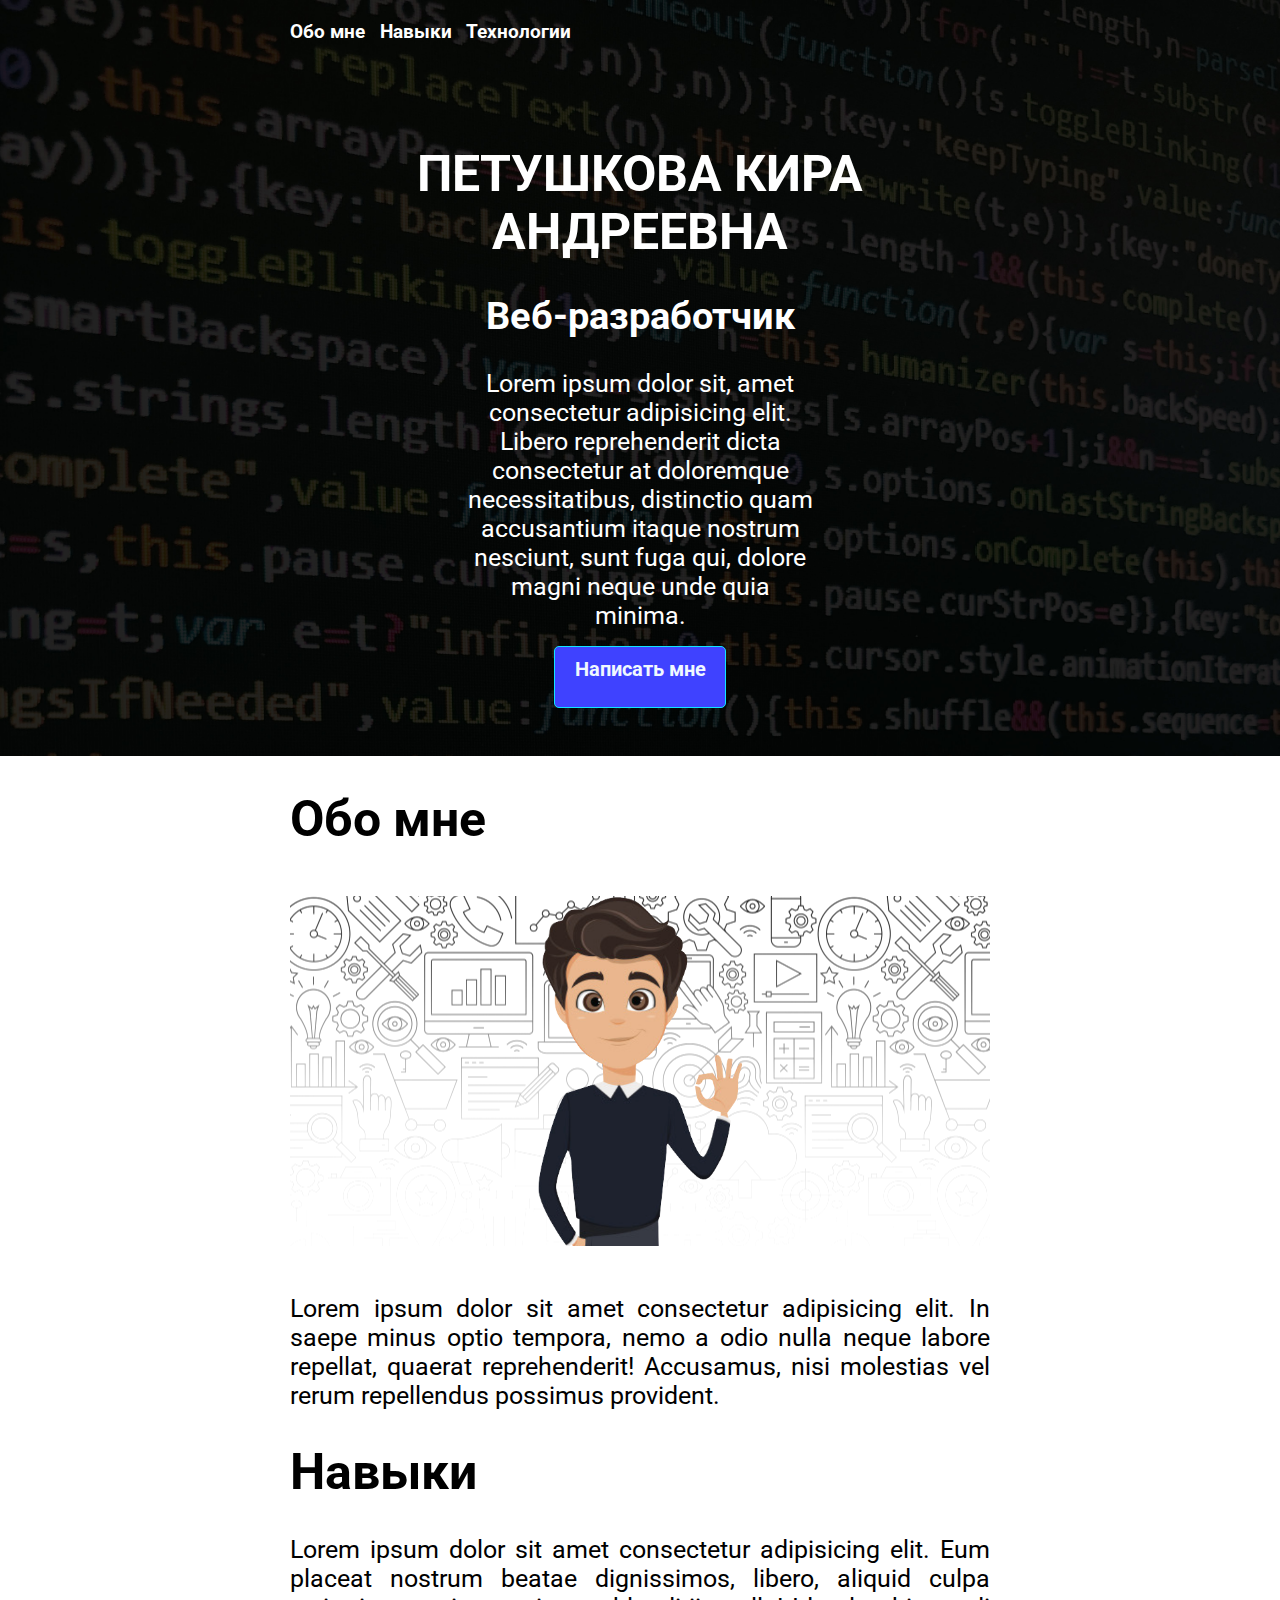
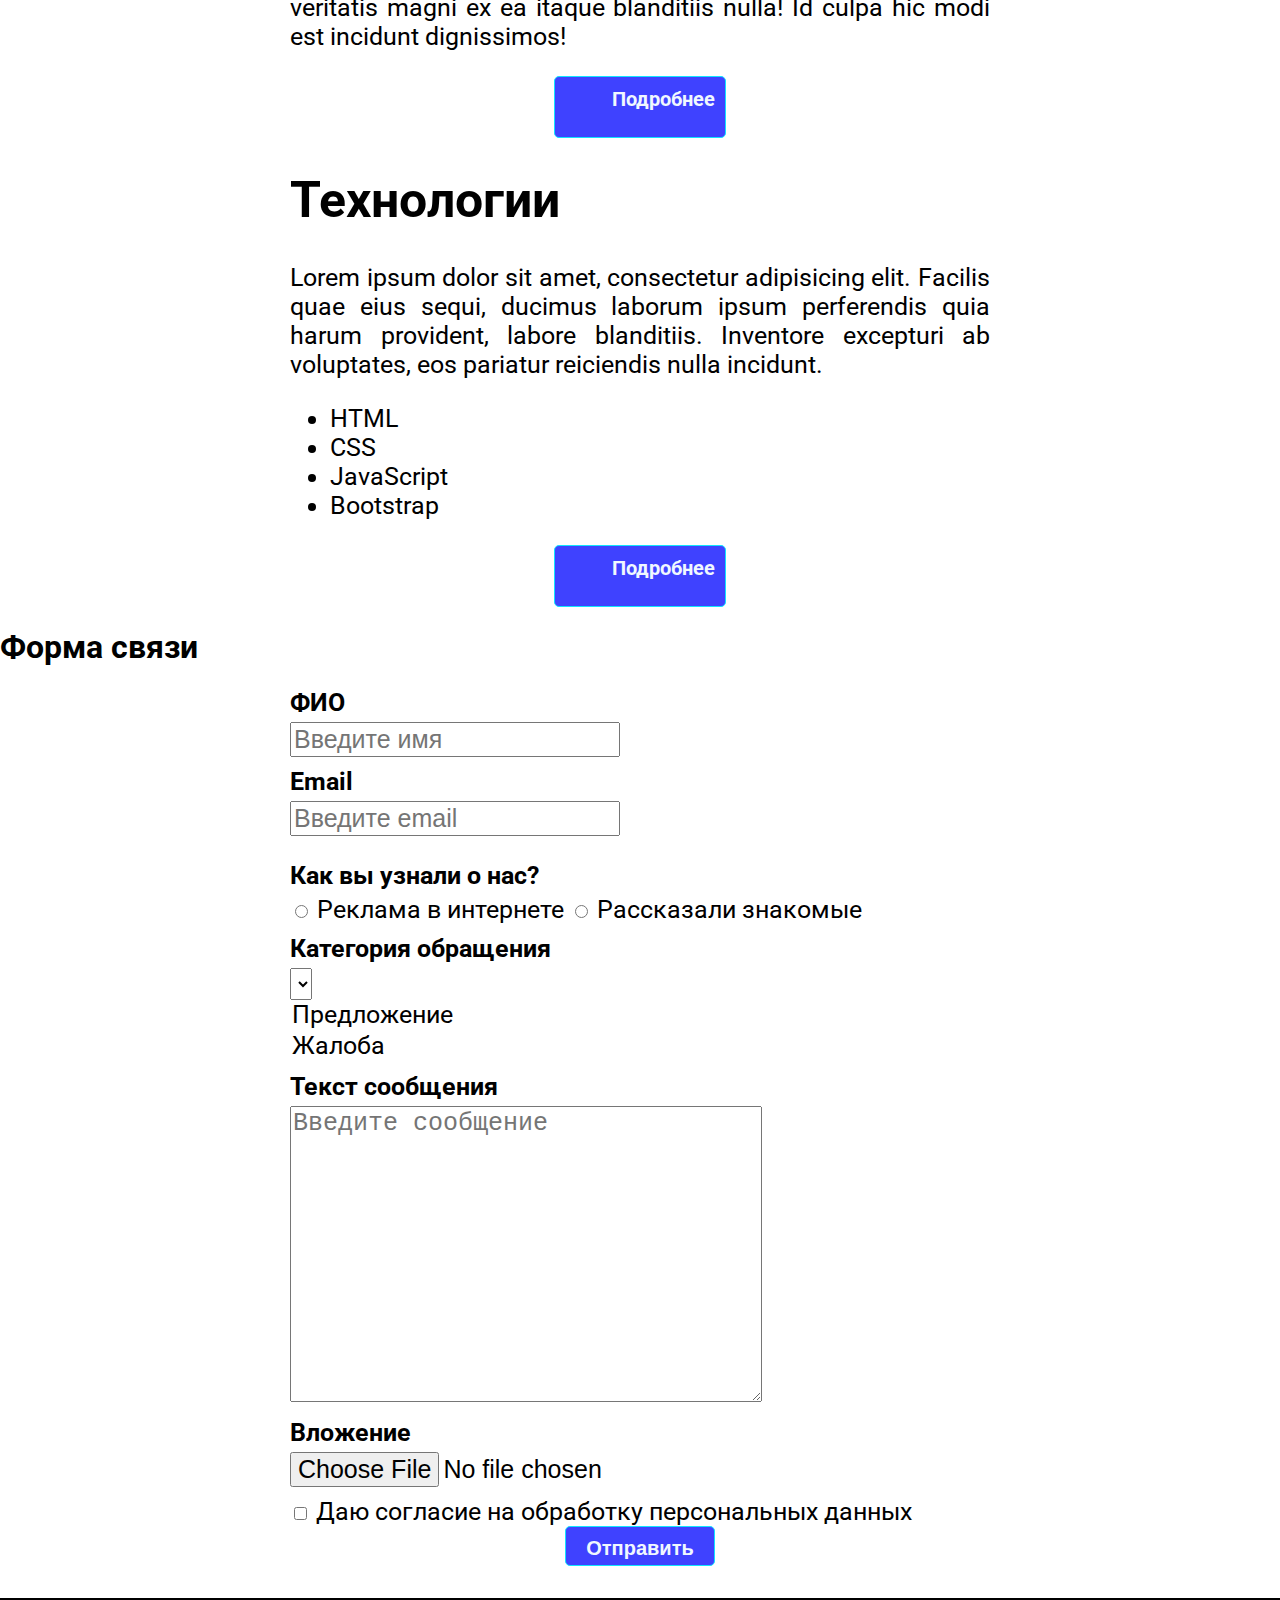
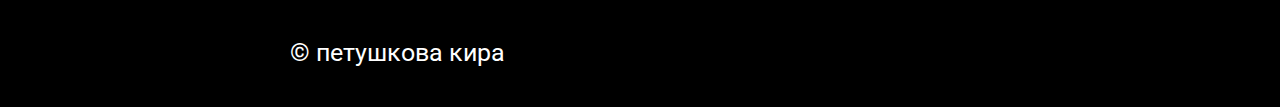
==== lab 2/index.html @ 316794e1 "lab2" ====
<!DOCTYPE html>
<html lang="ru">
  <head>
    <meta charset="UTF-8" />
    <title>петушкова кира</title>
    <link
      href="https://fonts.googleapis.com/css2?family=Roboto:ital,wght@1,300&display=swap"
      rel="stylesheet"
    />
    <link rel="stylesheet" href="styles/main.css" />
    <meta name="viewport" content="width=device-width, initial-scale=1.0" />
  </head>
  <body>
    <header class="header">
      <div class="container">
        <nav class="main-menu">
          <a href="#about">Обо мне</a>
          <a href="#skills">Навыки</a>
          <a href="#technologies">Технологии</a>
        </nav>
        <div class="text-center py-5">
          <h1 class="name">петушкова кира андреевна</h1>
          <h2>Веб-разработчик</h2>
          <p class="w-50 mx-3 mx-auto">
            Lorem ipsum dolor sit, amet consectetur adipisicing elit. Libero
            reprehenderit dicta consectetur at doloremque necessitatibus,
            distinctio quam accusantium itaque nostrum nesciunt, sunt fuga qui,
            dolore magni neque unde quia minima.
          </p>
          <a class="btn contact-me-btn" href="mailto:kira0987123456@gmail.com"
            >Написать мне</a
          >
        </div>
      </div>
    </header>
    <main>
      <div class="container">
        <section id="about">
          <h1>Обо мне</h1>
          <figure class="avatar">
            <img src="images/person.png" alt="Person" />
          </figure>
          <p>
            Lorem ipsum dolor sit amet consectetur adipisicing elit. In saepe
            minus optio tempora, nemo a odio nulla neque labore repellat,
            quaerat reprehenderit! Accusamus, nisi molestias vel rerum
            repellendus possimus provident.
          </p>
        </section>
        <section id="skills">
          <h1>Навыки</h1>
          <p>
            Lorem ipsum dolor sit amet consectetur adipisicing elit. Eum placeat
            nostrum beatae dignissimos, libero, aliquid culpa veritatis magni ex
            ea itaque blanditiis nulla! Id culpa hic modi est incidunt
            dignissimos!
          </p>
          <div class="text-right">
            <a class="btn" href="skills.html">Подробнее</a>
          </div>
        </section>
        <section id="technologies">
          <h1>Технологии</h1>
          <p>
            Lorem ipsum dolor sit amet, consectetur adipisicing elit. Facilis
            quae eius sequi, ducimus laborum ipsum perferendis quia harum
            provident, labore blanditiis. Inventore excepturi ab voluptates, eos
            pariatur reiciendis nulla incidunt.
          </p>
          <ul>
            <li>HTML</li>
            <li>CSS</li>
            <li>JavaScript</li>
            <li>Bootstrap</li>
          </ul>
          <div class="text-right">
            <a class="btn" href="tecnologies.html">Подробнее</a>
          </div>
        </section>
      </div>
      <h1>Форма связи</h1>
      <div class="container">
        <form
          action="https://httpbin.org/post"
          method="Post"
          enctype="multipart/form-data"
        >
          <input type="hidden" name="user_id" value="6" />
          <div class="form-group">
            <label class="form-label" for="name">ФИО</label>
            <input
              id="name"
              type="text"
              name="name"
              placeholder="Введите имя"
              required
            />
          </div>

          <div class="form-group">
            <label class="form-label" for="email">Email</label>
            <input
              id="email"
              type="email"
              name="email"
              placeholder="Введите email"
            />
          </div>

          <div class="form-group">
            <p class="form-label">Как вы узнали o нас?</p>
            <input
              type="radio"
              name="source"
              id="advertising"
              value="advertising"
            />
            <label for="advertising">Реклама в интернете</label>
            <input type="radio" name="source" id="friends" value="friends" />
            <label for="friends">Рассказали знакомые</label>
          </div>

          <div class="form-group">
            <label class="form-label" for="category">Категория обращения</label>
            <select name="category" id="category"></select>
            <option value="proposal">Предложение</option>
            <option value="grievance">Жалоба</option>
          </div>

          <div class="form-group">
            <label class="form-label" for="message">Текст сообщения</label>
            <textarea
              name="message"
              id="message"
              cols="30"
              rows="10"
              placeholder="Введите сообщение"
            ></textarea>
          </div>

          <div class="form-group">
            <label class="form-label" for="attachment">Вложение</label>
            <input type="file" name="attachment" id="attachment" />
          </div>
          <div class="group-form">
            <input
              type="checkbox"
              name="agreement"
              id="agreement"
              value="yes"
            />
            <label for="agreement"
              >Даю согласие на обработку персональных данных</label
            >
          </div>
          <input class="btn" type="submit" value="Отправить" />
        </form>
      </div>
    </main>
    <footer class="footer">
      <div class="container">&copy; петушкова кира</div>
    </footer>
  </body>
</html>
---- lab 2/styles/main.css ----
body {
    margin: 0;
    font-family: "Roboto", sans-serif;
  }
  
  .header {
    background-color: black;
    color: white;
    background-image: url(../images/background.jpg);
    background-size: cover;
  }
  
  .name {
    text-transform: uppercase;
  }
  
  .container {
    max-width: 75%;
    margin: 0 auto;
  }
  
  .main-menu {
    font-size: 1.2rem;
    font-weight: bold;
    padding: 20px 0;
  }
  
  .main-menu a {
    text-decoration: none;
    color: white;
    margin-right: 10px;
  }
  
  .main-menu a:hover {
    transition: 0.5s;
    color: rgb(19, 182, 231);
  }
  
  main p {
    text-align: justify;
  }
  
  .avatar {
    height: 350px;
    text-align: center;
    margin: 3rem 0;
    background-image: url(../images/background1.png);
    background-repeat: no-repeat;
    background-position: center;
  }
  
  .avatar img {
    height: 100%;
  }
  
  .btn {
    text-decoration: none;
    color: blue;
    font-weight: bold;
    border: 2px solid blue;
    padding: 10px;
    border-radius: 5px;
    display: flex;
    align-items: center;
    justify-content: center;
    height: 100vh;
    margin: 0;
  }
  
  .btn:hover {
    transition: color 0.5s, border-color 0.5s;
    color: rgb(19, 182, 231);
    border-color: rgb(19, 182, 231);
  }
  
  .contact-me-btn {
    color: white;
    border-color: white;
    font-size: 1.2rem;
    display: inline-block;
  }
  
  .footer {
    background-color: black;
    color: white;
    padding: 40px 0;
    margin-top: 2rem;
  }
  
  .text-center {
    text-align: center;
  }
  
  .text-right {
    text-align: right;
  }
  
  .py-5 {
    padding-top: 3rem;
    padding-bottom: 3rem;
  }
  
  .w-50 {
    max-width: 50%;
  }
  
  .mx-3 {
    margin-top: 1rem;
    margin-bottom: 1rem;
  }
  
  .mx-auto {
    margin-left: auto;
    margin-right: auto;
  }
  
  .h1 {
    text-align: center;
  }
  
  .form-group {
    margin-bottom: 10px;
  }
  
  .form-label {
    display: block;
    font-weight: bold;
    margin-bottom: 5px;
  }
  
  .container {
    font-size: 25px;
    max-width: 700px;
    margin: 0 auto;
  }
  
  input,
  textarea,
  select {
    font-size: inherit;
  }
  
  .btn {
    display: block;
    height: 40px;
    width: 150px;
    margin: 0 auto;
    background-color: rgb(63, 66, 255);
    border: 1px solid rgb(17, 227, 255);
    border-radius: 5px;
    font-size: 20px;
    color: aliceblue;
    font-weight: bold;
  }
  
  .singup {
    padding: 10% 40% 10% 40%;
  }
  
  .form-container {
    border: 5px solid #ffffff;
    background: #496c8a;
    background: -webkit-gradient(
      linear,
      left top,
      left bottom,
      from(#7ea7d6),
      to(#496c8a)
    );
    background: -webkit-linear-gradient(top, #7ea7d6, #496c8a);
    background: -moz-linear-gradient(top, #7ea7d6, #496c8a);
    background: -ms-linear-gradient(top, #7ea7d6, #496c8a);
    background: -o-linear-gradient(top, #7ea7d6, #496c8a);
    background-image: -ms-linear-gradient(top, #7ea7d6 0%, #496c8a 100%);
    -webkit-border-radius: 0px;
    -moz-border-radius: 0px;
    border-radius: 0px;
    -webkit-box-shadow: rgba(000, 000, 000, 0.9) 0 1px 2px,
      inset rgba(255, 255, 255, 0.4) 0 0px 0;
    -moz-box-shadow: rgba(000, 000, 000, 0.9) 0 1px 2px,
      inset rgba(255, 255, 255, 0.4) 0 0px 0;
    box-shadow: rgba(000, 000, 000, 0.9) 0 1px 2px,
      inset rgba(255, 255, 255, 0.4) 0 0px 0;
    font-family: "Helvetica Neue", Helvetica, sans-serif;
    text-decoration: none;
    vertical-align: middle;
    min-width: 300px;
    padding: 20px;
    width: 300px;
  }
  
  .form-field {
    border: 2px solid #ffffff;
    background: #ffffff;
    -webkit-border-radius: 15px;
    -moz-border-radius: 15px;
    border-radius: 15px;
    color: #c7c7c7;
    -webkit-box-shadow: rgba(255, 255, 255, 0.4) 0 0px 0,
      inset rgba(000, 000, 000, 0.7) 0 1px 1px;
    -moz-box-shadow: rgba(255, 255, 255, 0.4) 0 0px 0,
      inset rgba(000, 000, 000, 0.7) 0 1px 1px;
    box-shadow: rgba(255, 255, 255, 0.4) 0 0px 0,
      inset rgba(000, 000, 000, 0.7) 0 1px 1px;
    padding: 8px;
    margin-bottom: 20px;
    width: 280px;
  }
  
  .form-field:focus {
    background: #ffffff;
    color: #8a8a8a;
  }
  
  .form-container h2 {
    text-shadow: #000000 0 1px 0;
    font-size: 18px;
    margin: 0 0 10px 0;
    font-weight: bold;
    text-align: center;
  }
  
  .form-title {
    margin-bottom: 10px;
    color: #ffffff;
    text-shadow: #000000 0 1px 0;
  }
  
  .submit-container {
    margin: 8px 0;
    text-align: right;
  }
  
  .submit-button {
    border: 0px solid #e7f565;
    background: #fafa67;
    background: -webkit-gradient(
      linear,
      left top,
      left bottom,
      from(#edf578),
      to(#fafa67)
    );
    background: -webkit-linear-gradient(top, #edf578, #fafa67);
    background: -moz-linear-gradient(top, #edf578, #fafa67);
    background: -ms-linear-gradient(top, #edf578, #fafa67);
    background: -o-linear-gradient(top, #edf578, #fafa67);
    background-image: -ms-linear-gradient(top, #edf578 0%, #fafa67 100%);
    -webkit-border-radius: 30px;
    -moz-border-radius: 30px;
    border-radius: 30px;
    -webkit-box-shadow: rgba(255, 255, 255, 0.4) 0 1px 0,
      inset rgba(255, 255, 255, 0.4) 0 0px 0;
    -moz-box-shadow: rgba(255, 255, 255, 0.4) 0 1px 0,
      inset rgba(255, 255, 255, 0.4) 0 0px 0;
    box-shadow: rgba(255, 255, 255, 0.4) 0 1px 0,
      inset rgba(255, 255, 255, 0.4) 0 0px 0;
    text-shadow: #ffffff 0 1px 0;
    color: #0f0f0f;
    font-family: helvetica, serif;
    padding: 8.5px 18px;
    font-size: 14px;
    text-decoration: none;
    vertical-align: middle;
  }
  
  .submit-button:hover {
    border: 0px solid #447314;
    text-shadow: #31540c 0 1px 0;
    background: #6aa436;
    background: -webkit-gradient(
      linear,
      left top,
      left bottom,
      from(#8dc059),
      to(#6aa436)
    );
    background: -webkit-linear-gradient(top, #8dc059, #6aa436);
    background: -moz-linear-gradient(top, #8dc059, #6aa436);
    background: -ms-linear-gradient(top, #8dc059, #6aa436);
    background: -o-linear-gradient(top, #8dc059, #6aa436);
    background-image: -ms-linear-gradient(top, #8dc059 0%, #6aa436 100%);
    color: #fff;
  }
  
  .submit-button:active {
    text-shadow: #ffffff 0 1px 0;
    border: 0px solid #ff5e5e;
    background: #943232;
    background: -webkit-gradient(
      linear,
      left top,
      left bottom,
      from(#ff4f4f),
      to(#6aa436)
    );
    background: -webkit-linear-gradient(top, #ff4f4f, #943232);
    background: -moz-linear-gradient(top, #ff4f4f, #943232);
    background: -ms-linear-gradient(top, #ff4f4f, #943232);
    background: -o-linear-gradient(top, #ff4f4f, #943232);
    background-image: -ms-linear-gradient(top, #ff4f4f 0%, #943232 100%);
    color: #000000;
  }
  
  .singup__back {
    margin-bottom: 40px;
    color: #fff;
    text-decoration: none;
  }
  
  .remember {
    color: #fff;
  }
  
  .return {
    background: #fff;
    margin: 100px auto;
    width: 400px;
    padding: 50px;
    box-shadow: 0 3px 5px rgba(0, 0, 0, 0.2);
  }
  
  .return h1 {
    font-weight: 300;
    text-align: center;
  }
  
  .return .return_text {
    width: 100%;
    padding: 10px;
    box-sizing: border-box;
    font-size: 18px;
    border: none;
    border-bottom: 1px solid #757575;
    margin-bottom: 40px;
  }
  
  .return .return_text:focus {
    outline: none;
  }
  
  .return .label-box {
    position: relative;
  }
  
  .return label {
    position: absolute;
    top: -66px;
    font-size: 16px;
    transition: 0.2s ease all;
    pointer-events: none;
  }
  
  .return .return_text:focus ~ .label-box label,
  .return_text:valid ~ .label-box label {
    font-size: 14px;
    transform: translateY(-35px);
    color: rgba(52, 152, 219, 0.7);
  }
  
  .return .btn {
    border: none;
    color: #fff;
    background: rgba(52, 152, 219, 0.7);
    box-shadow: 0 3px 5px rgba(0, 0, 0, 0.2);
    transition: 0.2s;
  }
  
  .return .btn:hover {
    cursor: pointer;
    background-color: #fff;
    border-color: rgba(52, 152, 219, 0.7);
    color: rgba(52, 152, 219, 0.7);
  }
  
  .label-box::before,
  .label-box::after {
    content: "";
    position: absolute;
    height: 2px;
    width: 0;
    bottom: 40px;
    background-color: rgba(52, 152, 219, 0.7);
    transition: all 0.3s;
  }
  
  /*Auth*/
  
  .label-box::before {
    left: 50%;
  }
  
  .label-box::after {
    right: 50%;
  }
  
  .return .return_text:focus ~ .label-box::before,
  .return .return_text:focus ~ .label-box::after {
    width: 50%;
  }
  
  .return textarea {
    width: 100%;
    height: 300px;
  }
  
  .agreement-label {
    position: static !important;
    top: 0 !important;
  }
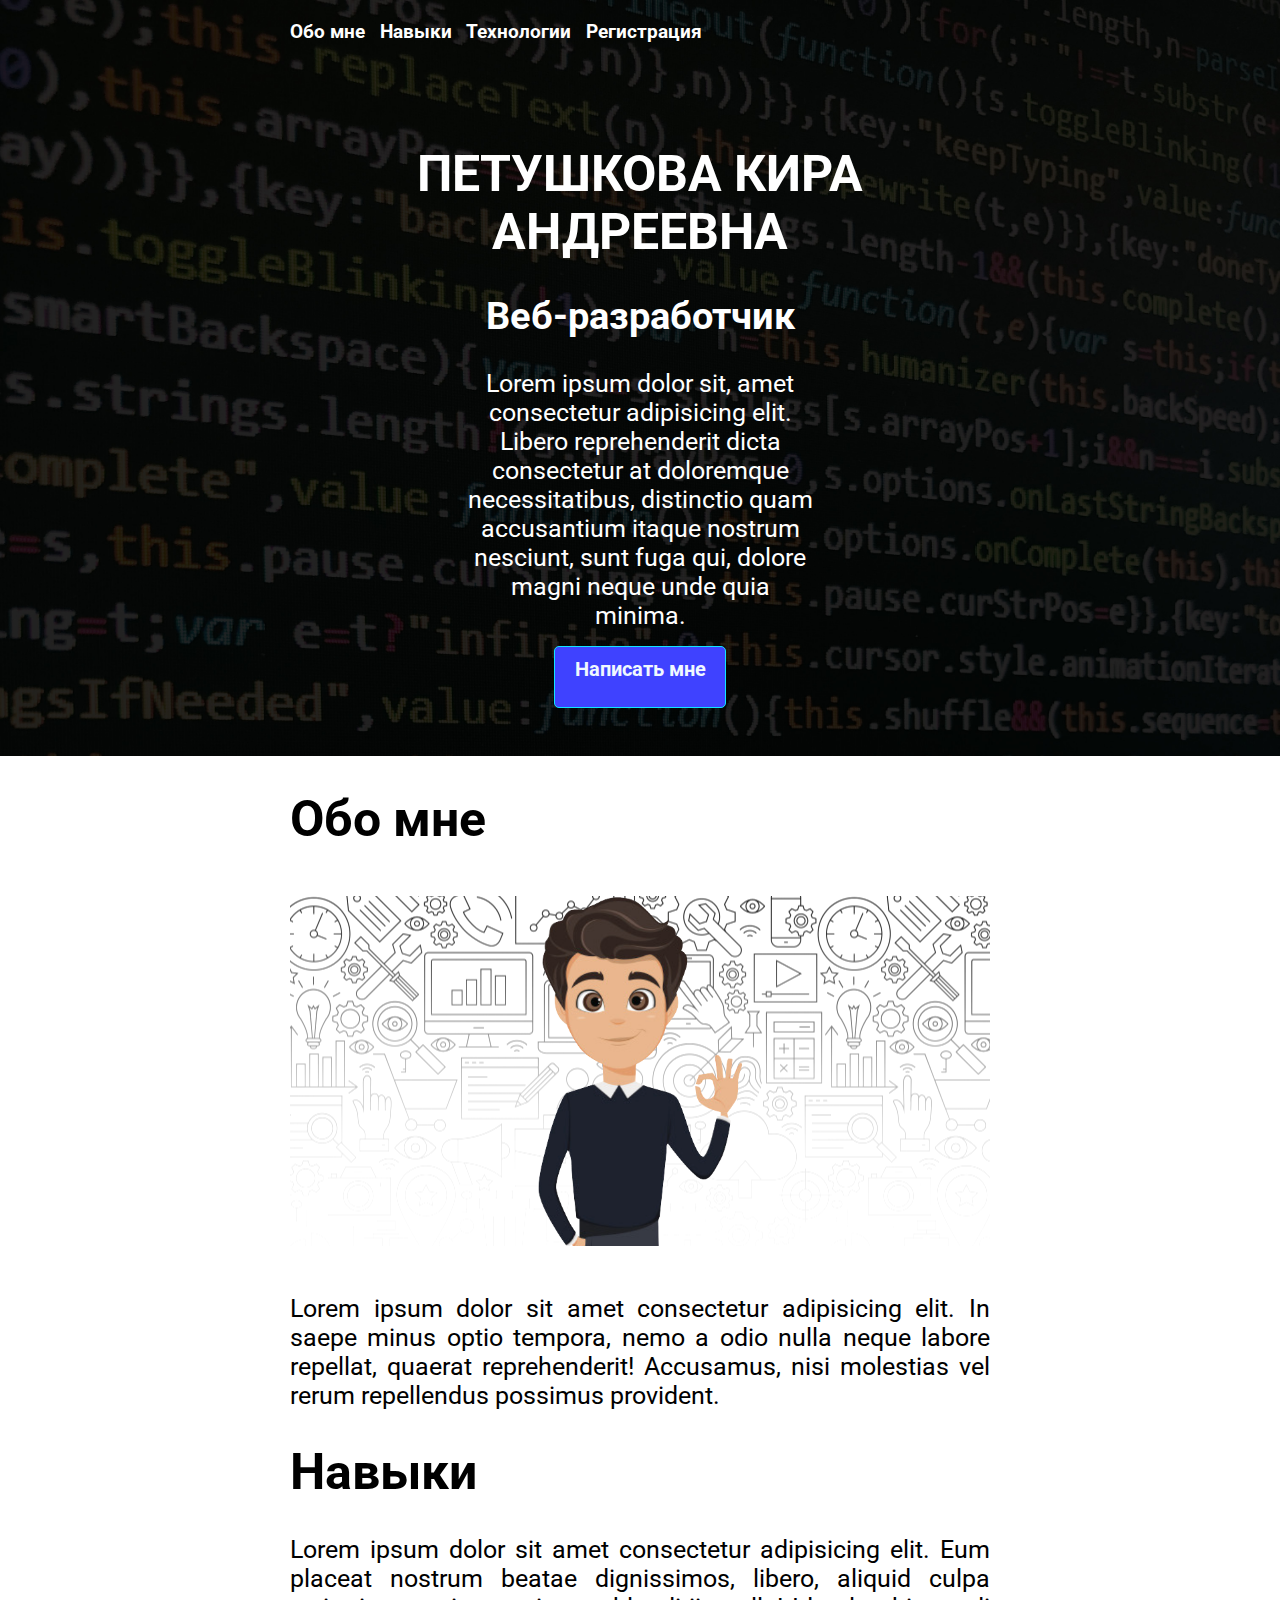
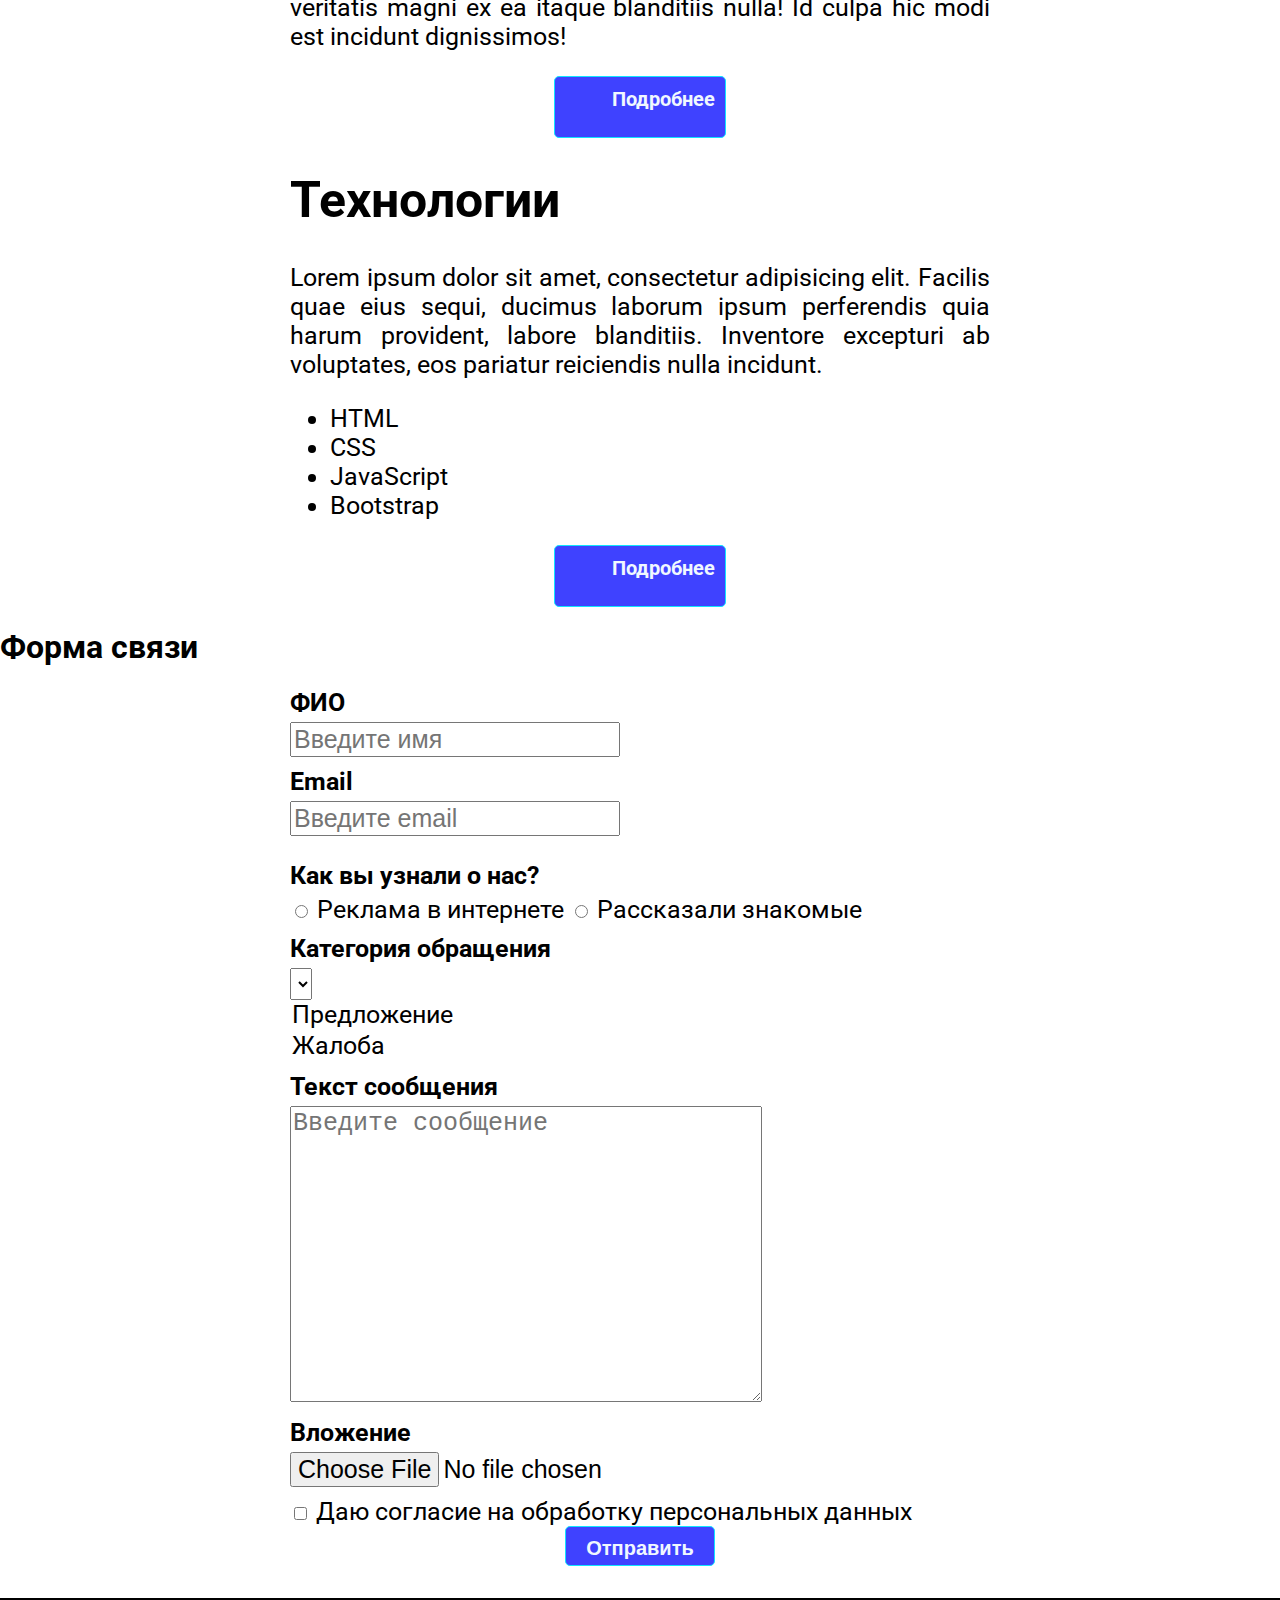
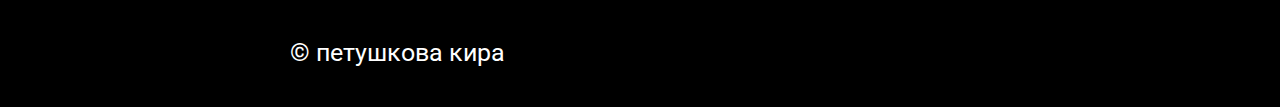
==== commit 00eb023e: "lab" ====
--- a/lab 2/index.html
+++ b/lab 2/index.html
@@ -17,6 +17,7 @@
           <a href="#about">Обо мне</a>
           <a href="#skills">Навыки</a>
           <a href="#technologies">Технологии</a>
+          <a href="#auth">Регистрация</a>
         </nav>
         <div class="text-center py-5">
           <h1 class="name">петушкова кира андреевна</h1>
@@ -161,4 +162,4 @@
       <div class="container">&copy; петушкова кира</div>
     </footer>
   </body>
-</html>+</html>
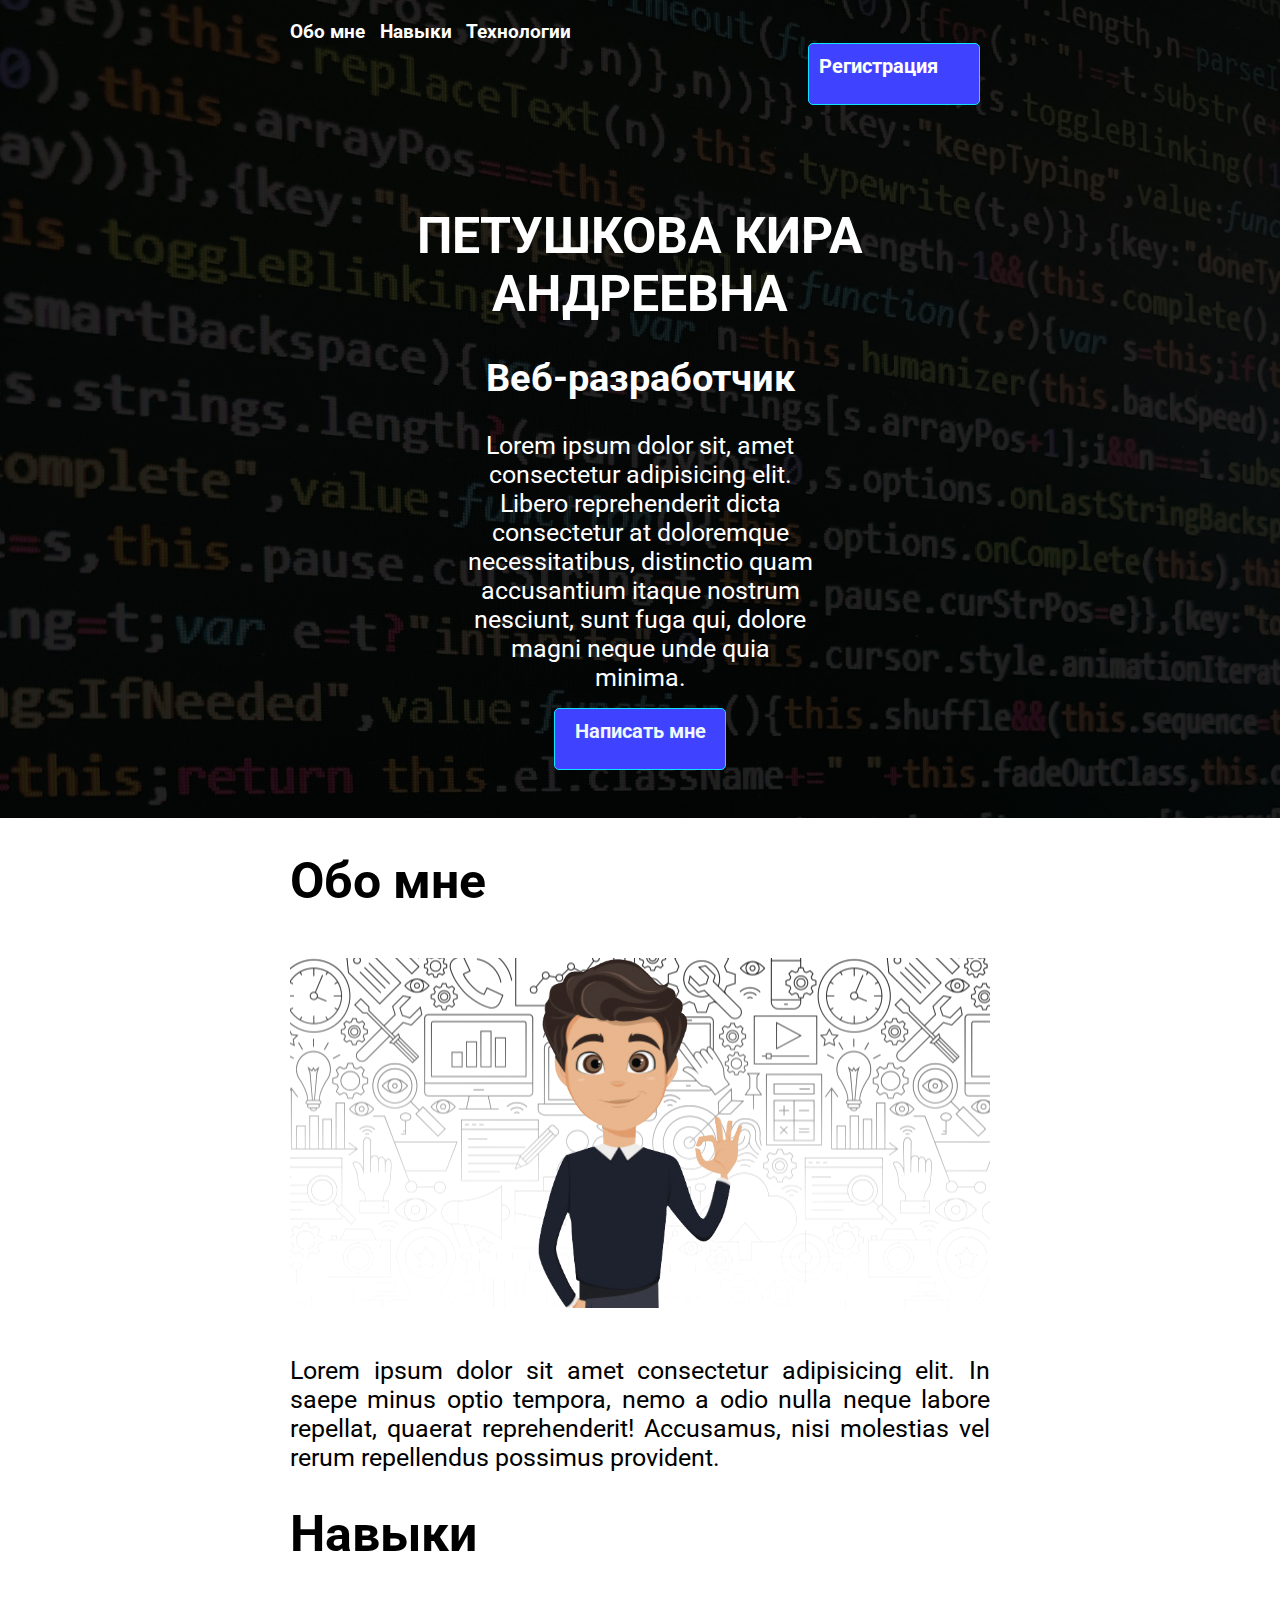
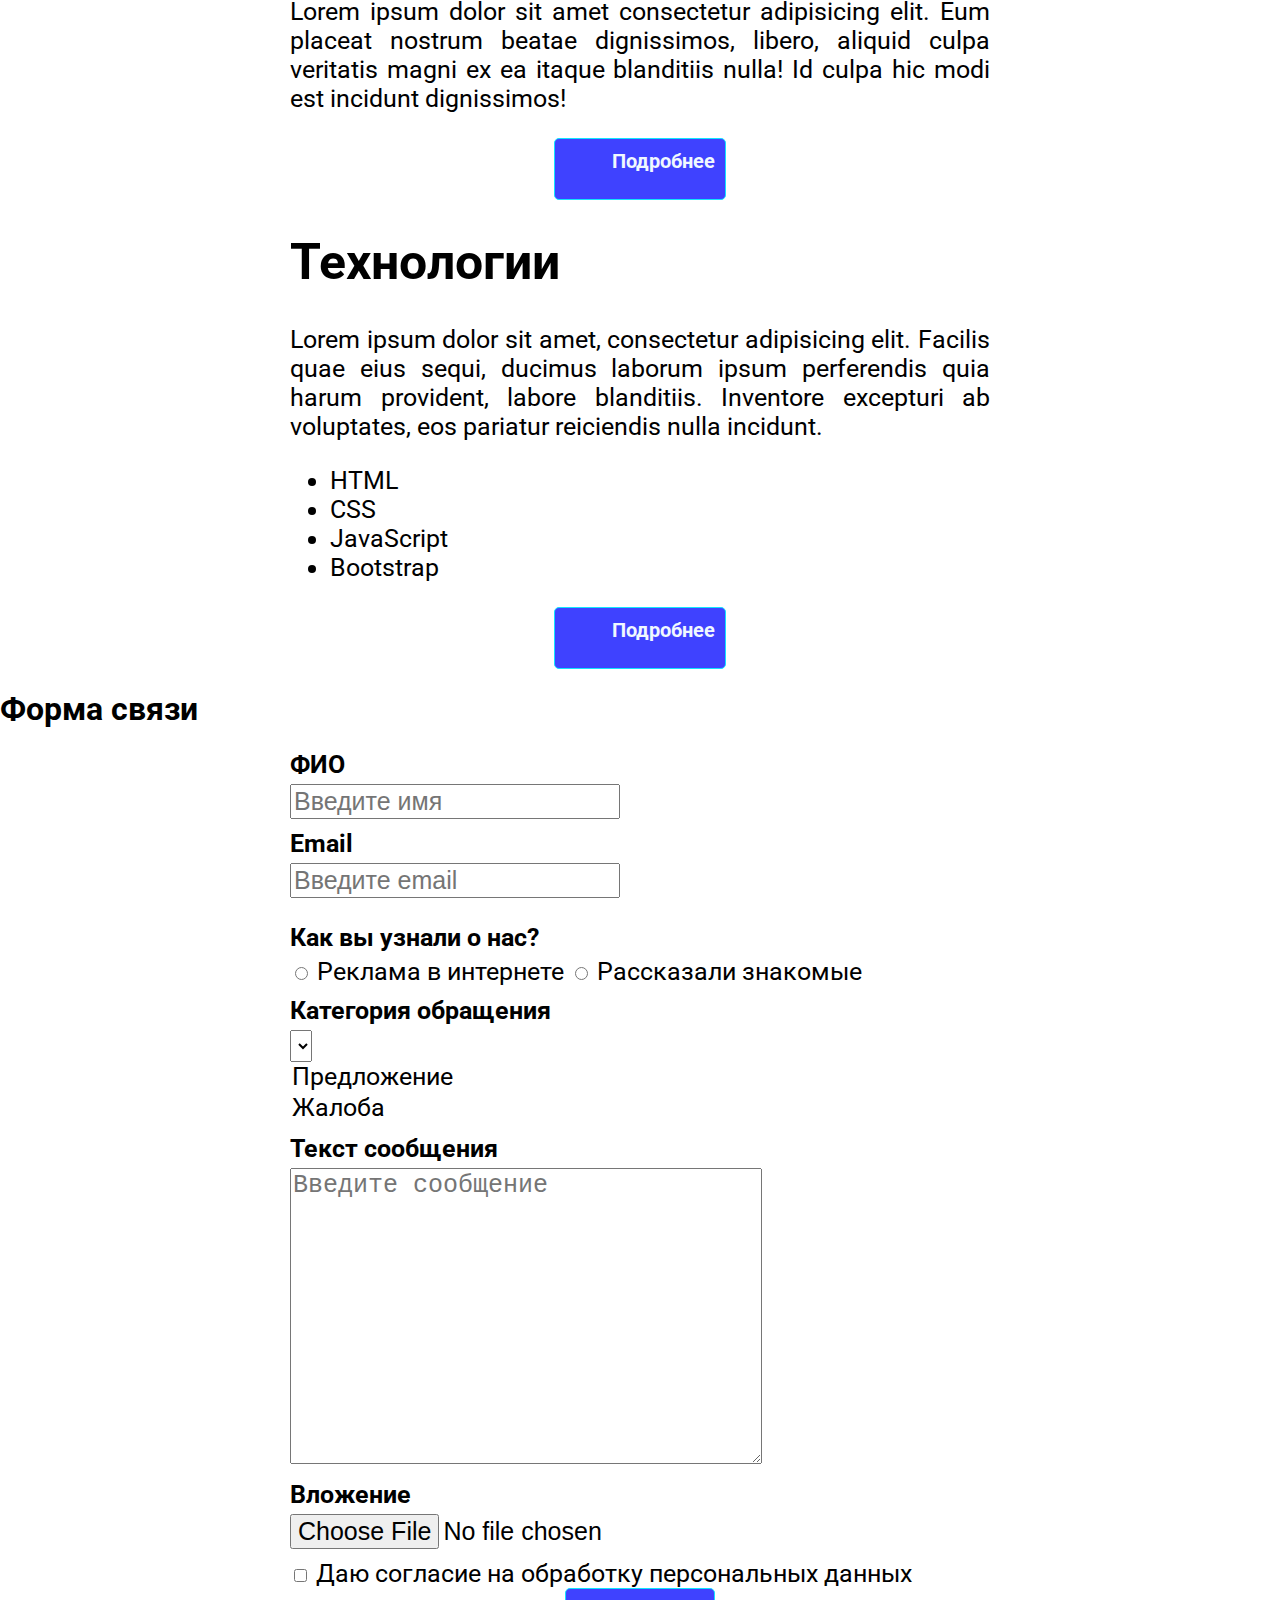
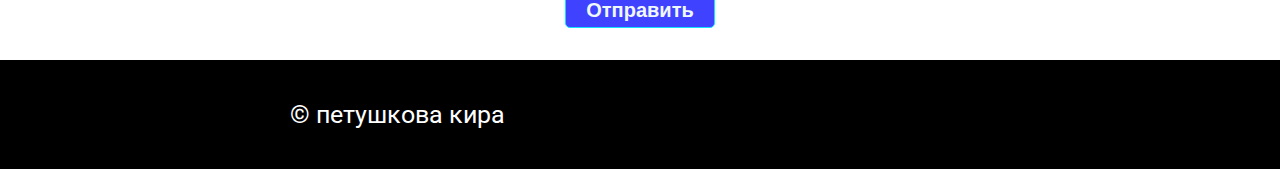
==== commit ca7e9342: "Update index.html" ====
--- a/lab 2/index.html
+++ b/lab 2/index.html
@@ -17,7 +17,7 @@
           <a href="#about">Обо мне</a>
           <a href="#skills">Навыки</a>
           <a href="#technologies">Технологии</a>
-          <a href="#auth">Регистрация</a>
+          <a class="btn" href="auth.html">Регистрация</a>
         </nav>
         <div class="text-center py-5">
           <h1 class="name">петушкова кира андреевна</h1>
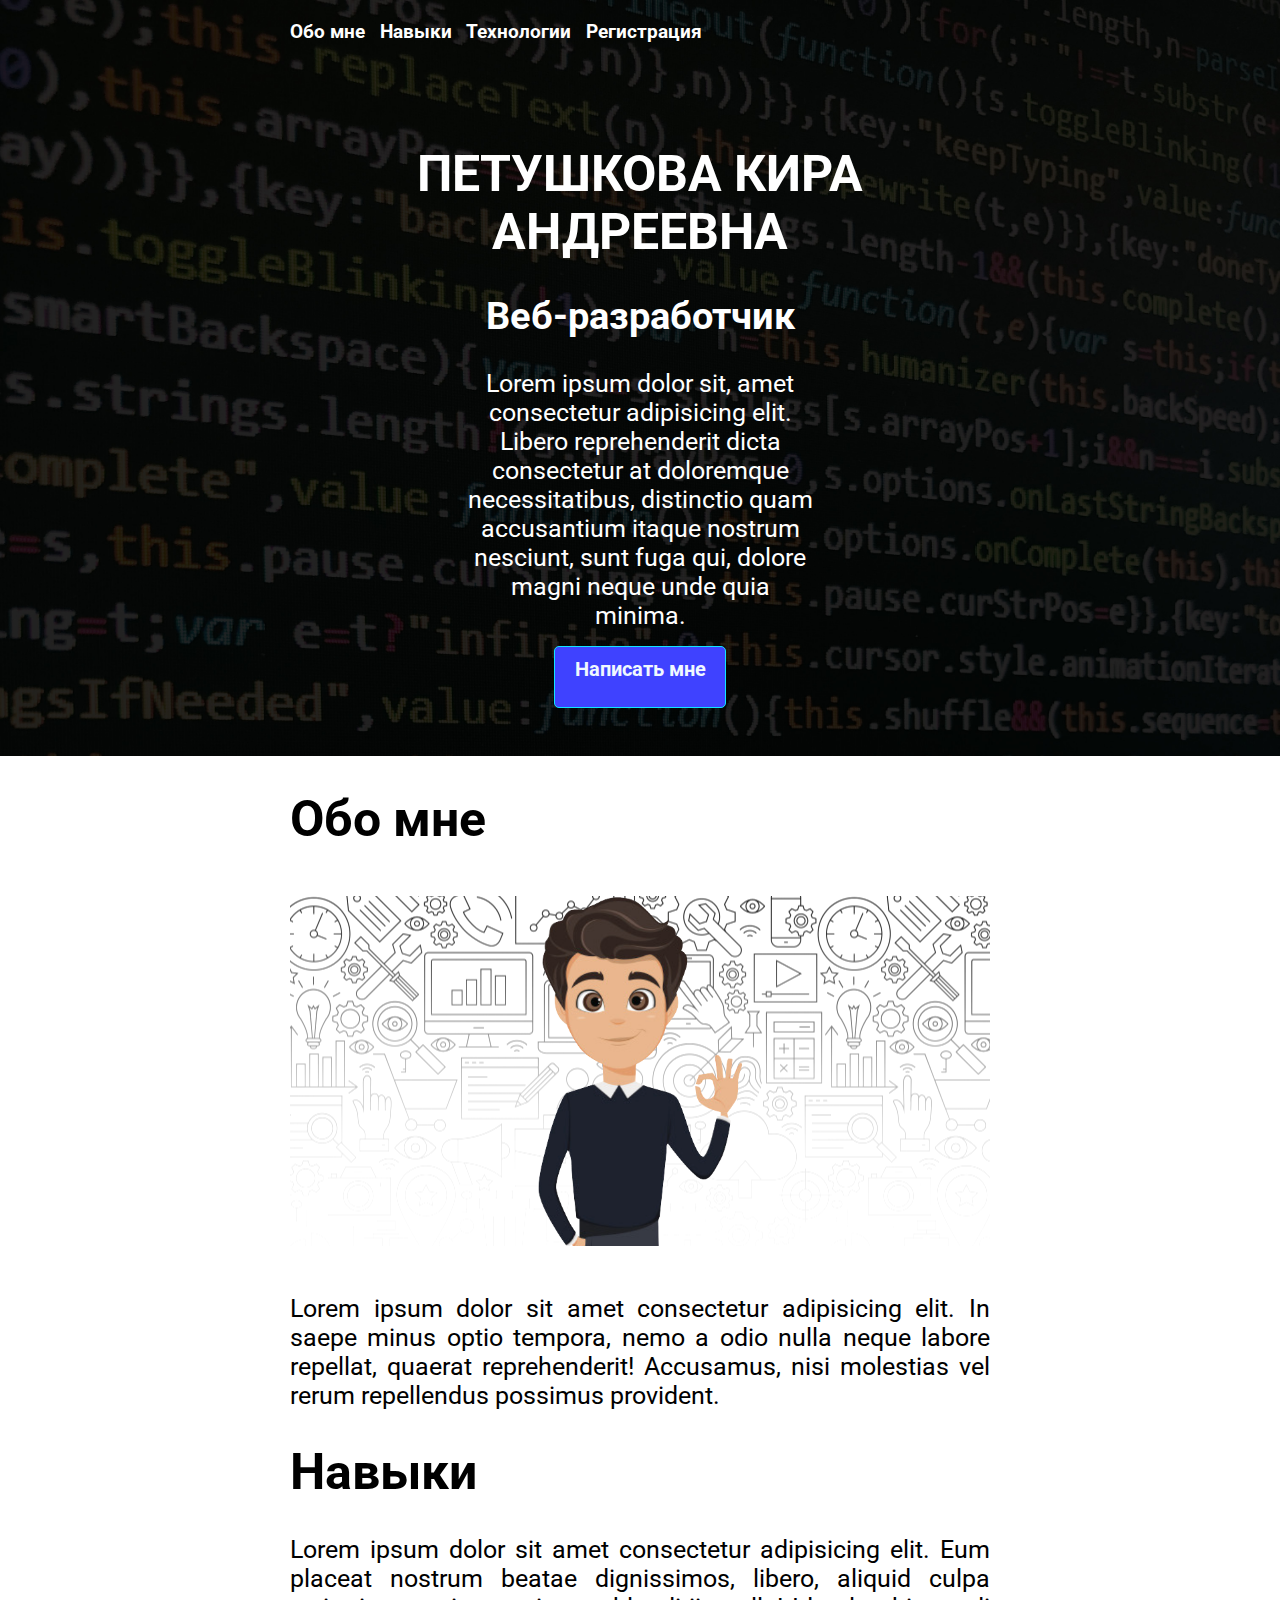
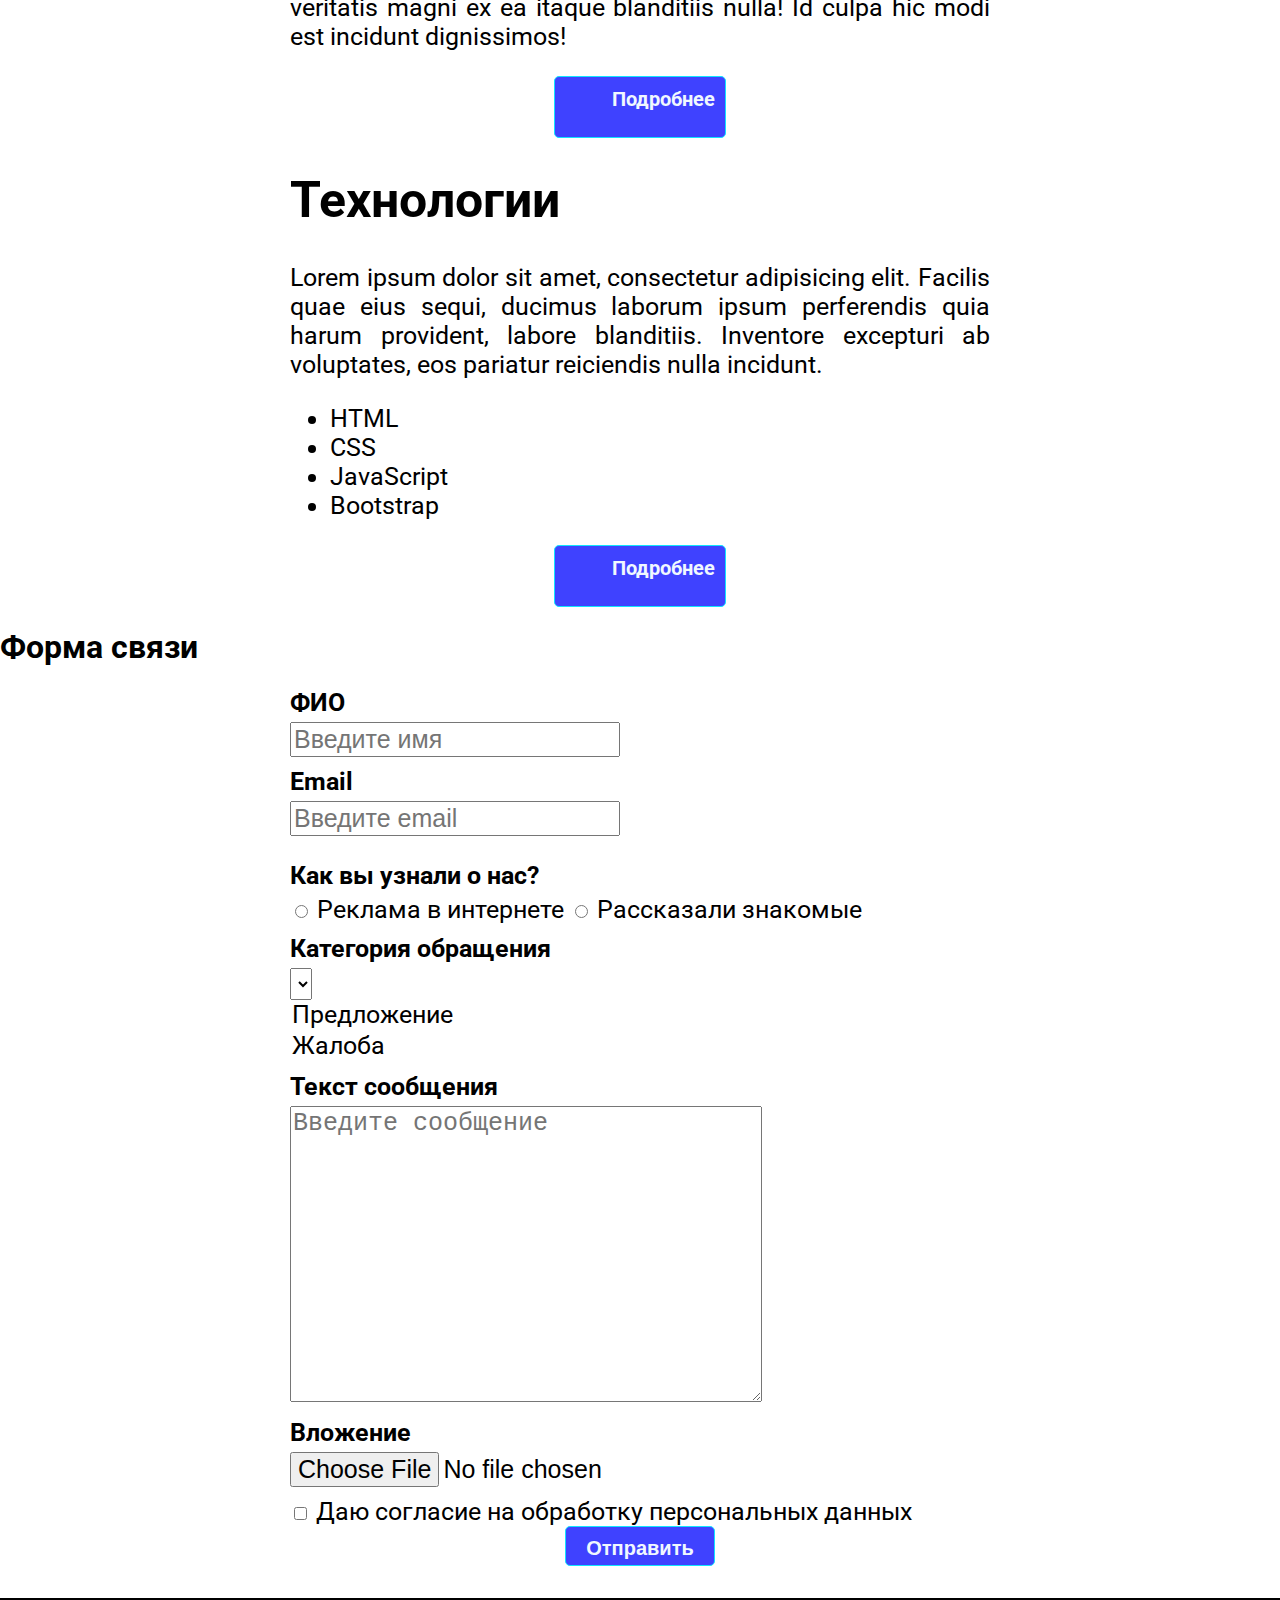
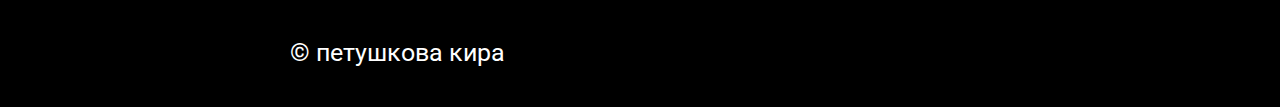
==== commit d3840c40: "lab" ====
--- a/lab 2/index.html
+++ b/lab 2/index.html
@@ -17,7 +17,7 @@
           <a href="#about">Обо мне</a>
           <a href="#skills">Навыки</a>
           <a href="#technologies">Технологии</a>
-          <a class="btn" href="auth.html">Регистрация</a>
+          <a href="auth.html">Регистрация</a>
         </nav>
         <div class="text-center py-5">
           <h1 class="name">петушкова кира андреевна</h1>
